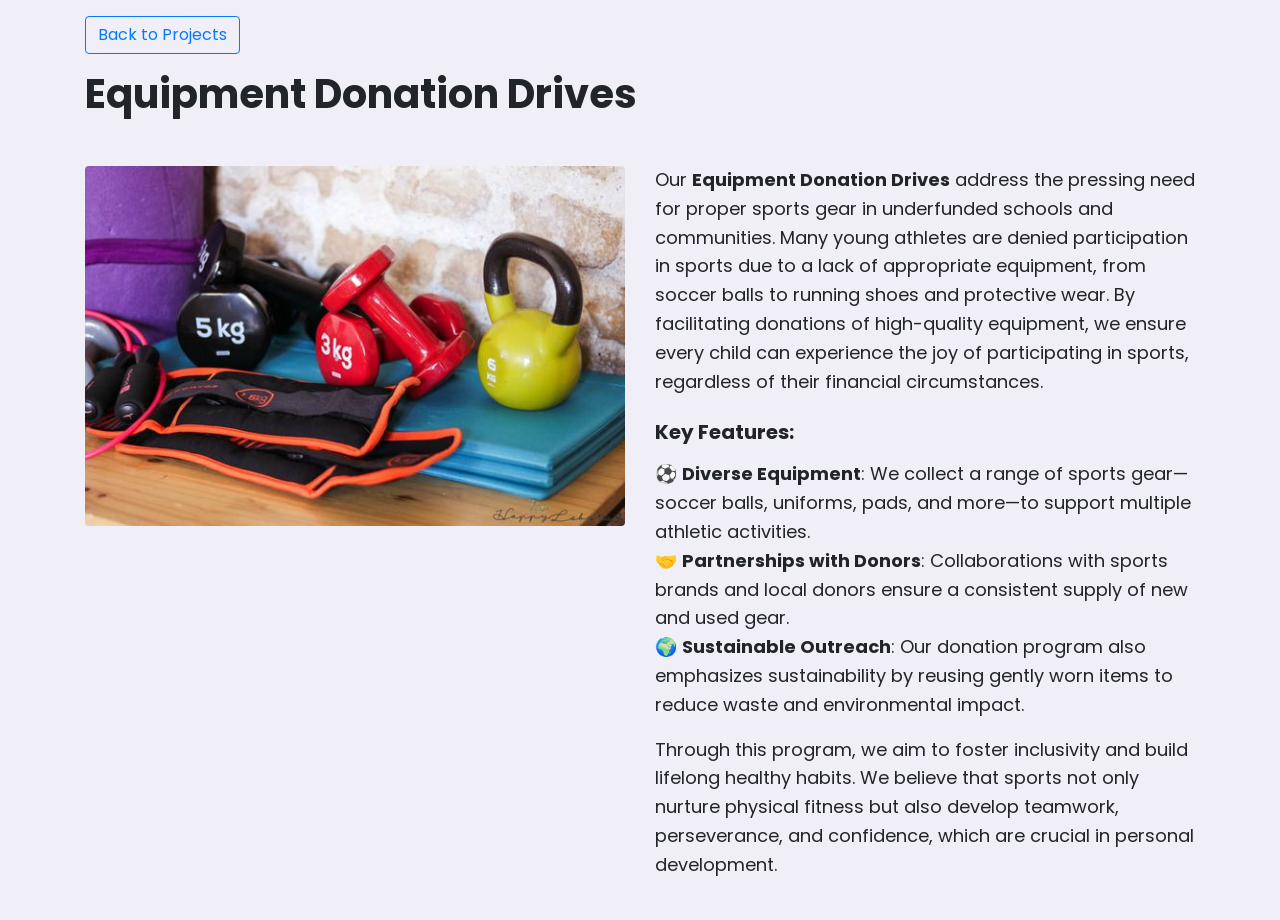
==== html/Project 1.html @ deb47371 "initial commit" ====
<!DOCTYPE html>
<html lang="en">
<head>
    <meta charset="UTF-8">
    <meta name="viewport" content="width=device-width, initial-scale=1.0">
    <title>Equipment Donation Drives</title>
    <link rel="stylesheet" href="https://stackpath.bootstrapcdn.com/bootstrap/4.3.1/css/bootstrap.min.css">
    <link href="https://fonts.googleapis.com/css?family=Poppins:400,600,700&display=swap" rel="stylesheet">
    <style>
        h1, h5 { 
            font-weight: 700; /* Bolder headings */
        }
        body {
            font-size: 18px; /* Increased readability */
            line-height: 1.6;
            font-family: 'Poppins', sans-serif;
            background-color: hsl(250, 30%, 95%);
        }

        @media (max-width: 768px) {
    body {
        font-size: 16px;
        padding: 10px;
    }

    h1 {
        font-size: 28px;
    }

    h5 {
        font-size: 20px;
    }

    .container {
        padding: 15px;
    }

    img {
        max-width: 100%;
        height: auto;
    }

    .btn {
        width: 100%; /* Full-width buttons on mobile */
        margin-bottom: 10px;
    }
}
    </style>
</head>
<body>
    <header class="project-header py-3">
        <div class="container">
            <a href="Projects.html" class="btn btn-outline-primary">Back to Projects</a>
            <h1 class="mt-3">Equipment Donation Drives</h1>
        </div>
    </header>

    <section class="project-detail container py-4">
        <div class="row">
            <div class="col-md-6">
                <img src="../images/equipment3.jpg" class="img-fluid rounded" alt="Equipment Donation">
            </div>
            <div class="col-md-6">
                <p>Our <b>Equipment Donation Drives</b> address the pressing need for proper sports gear in underfunded schools and communities. Many young athletes are denied participation in sports due to a lack of appropriate equipment, from soccer balls to running shoes and protective wear. By facilitating donations of high-quality equipment, we ensure every child can experience the joy of participating in sports, regardless of their financial circumstances.</p>

                <h5 class="mt-4">Key Features:</h5>
                <ul class="list-unstyled mt-3">
                    <li>⚽ <b>Diverse Equipment</Diverse></b>: We collect a range of sports gear—soccer balls, uniforms, pads, and more—to support multiple athletic activities.</li>
                    <li>🤝 <b>Partnerships with Donors</b>: Collaborations with sports brands and local donors ensure a consistent supply of new and used gear.</li>
                    <li>🌍 <b>Sustainable Outreach</b>: Our donation program also emphasizes sustainability by reusing gently worn items to reduce waste and environmental impact.</li>
                </ul>
                <p>Through this program, we aim to foster inclusivity and build lifelong healthy habits. We believe that sports not only nurture physical fitness but also develop teamwork, perseverance, and confidence, which are crucial in personal development.</p>
            </div>
        </div>
    </section>
</body>
</html>
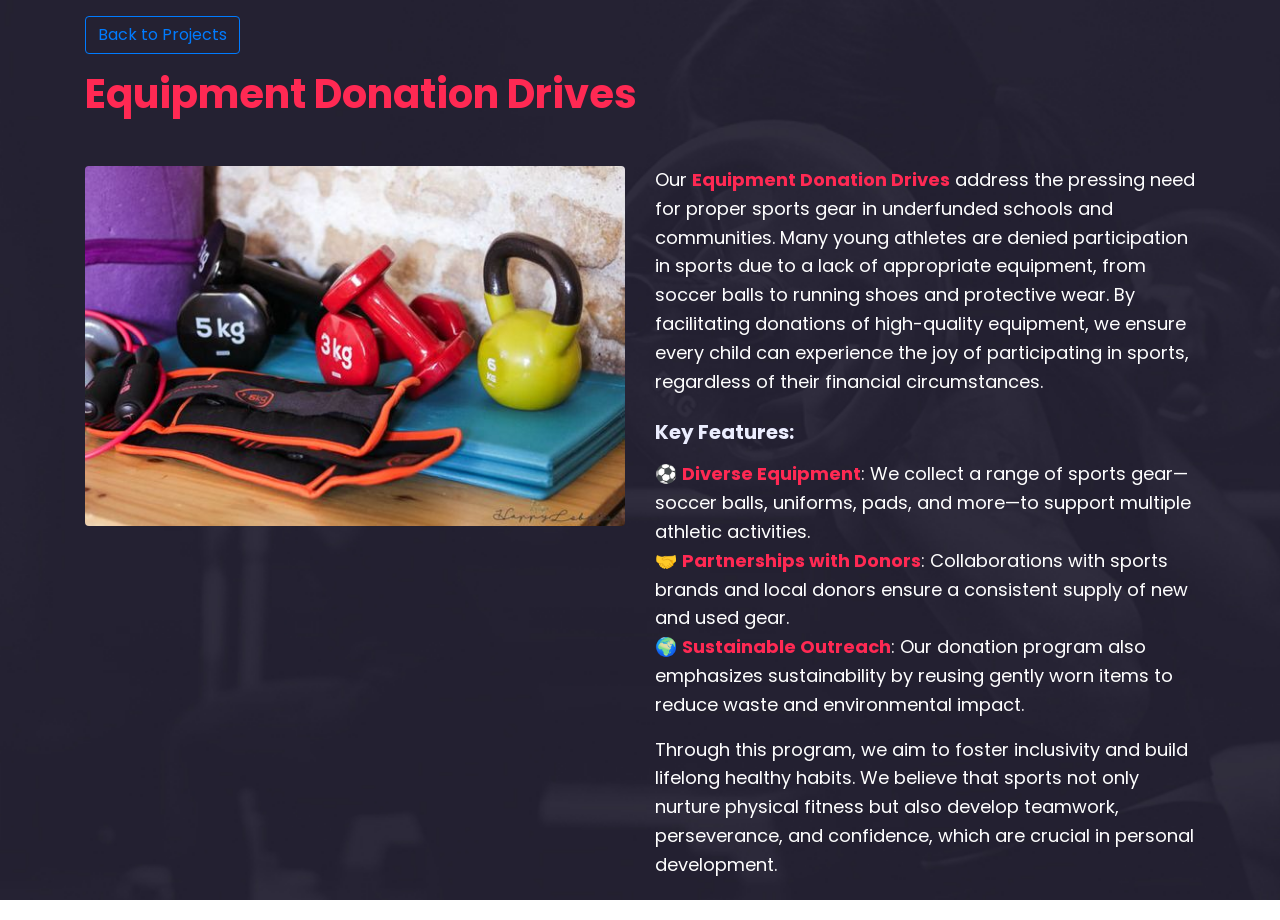
==== commit 58c3c327: "Update Project 1.html" ====
--- a/html/Project 1.html
+++ b/html/Project 1.html
@@ -7,14 +7,26 @@
     <link rel="stylesheet" href="https://stackpath.bootstrapcdn.com/bootstrap/4.3.1/css/bootstrap.min.css">
     <link href="https://fonts.googleapis.com/css?family=Poppins:400,600,700&display=swap" rel="stylesheet">
     <style>
-        h1, h5 { 
+        h1 { 
             font-weight: 700; /* Bolder headings */
+            color: #ff2953; 
+        }
+        h5{
+            font-weight: 700; /* Bolder headings */
+            color: rgb(236, 238, 255); 
         }
         body {
             font-size: 18px; /* Increased readability */
             line-height: 1.6;
             font-family: 'Poppins', sans-serif;
-            background-color: hsl(250, 30%, 95%);
+            background-image: url(../images/us-bg.jpg);
+            background-size: cover;
+            background-attachment: fixed;
+            color:#ffffff;
+        }
+
+        body b {
+            color: #ff2953; /* Highlighted text */
         }
 
         @media (max-width: 768px) {
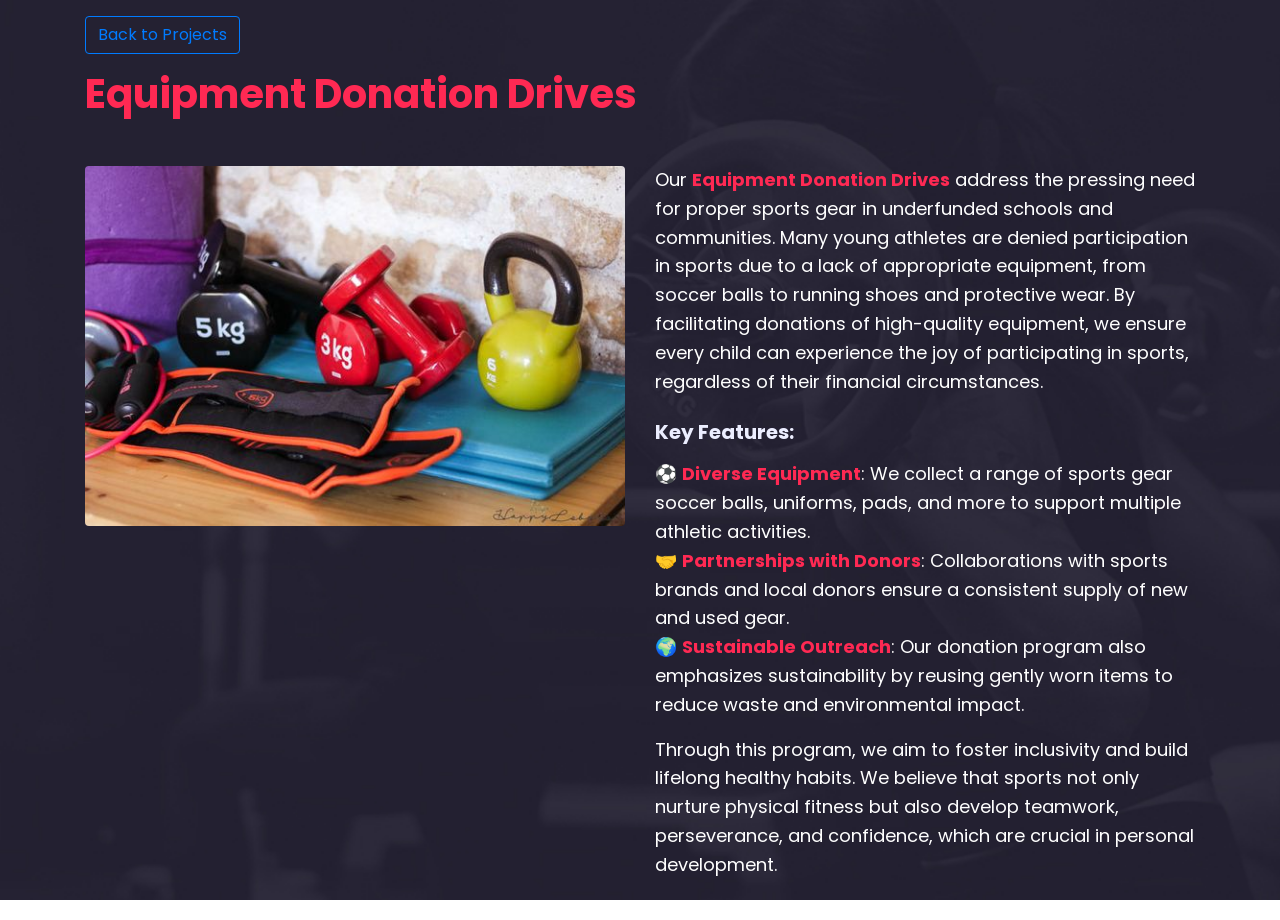
==== commit cd22d0cf: "Update Project 1.html" ====
--- a/html/Project 1.html
+++ b/html/Project 1.html
@@ -77,7 +77,7 @@
 
                 <h5 class="mt-4">Key Features:</h5>
                 <ul class="list-unstyled mt-3">
-                    <li>⚽ <b>Diverse Equipment</Diverse></b>: We collect a range of sports gear—soccer balls, uniforms, pads, and more—to support multiple athletic activities.</li>
+                    <li>⚽ <b>Diverse Equipment</Diverse></b>: We collect a range of sports gear soccer balls, uniforms, pads, and more to support multiple athletic activities.</li>
                     <li>🤝 <b>Partnerships with Donors</b>: Collaborations with sports brands and local donors ensure a consistent supply of new and used gear.</li>
                     <li>🌍 <b>Sustainable Outreach</b>: Our donation program also emphasizes sustainability by reusing gently worn items to reduce waste and environmental impact.</li>
                 </ul>
